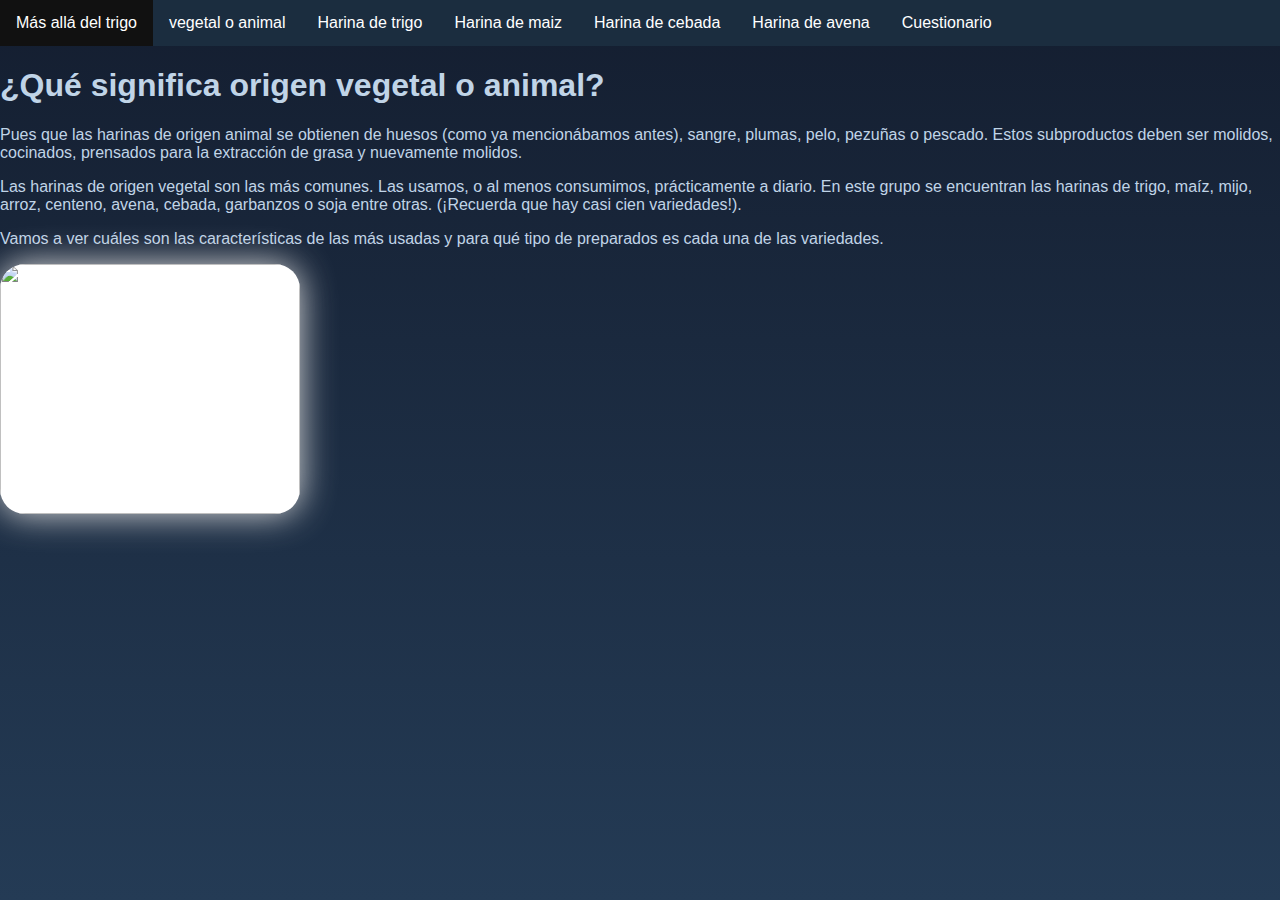
==== Pag1.html @ 14c6050c "Add files via upload" ====
<!DOCTYPE html>
<html>
<head>
	<title> Pagina 1 </title>
	<style>
		body { background-image: url("giphy.gif"); background-size: cover; background-		size: 100% 200%;
	</style>
	<link href="style.css" rel="stylesheet" type="text/css" />
	<link rel="icon" href="icono.png" type="image/icon">

</head>
<body>


	<ul>
  		<li><a href="Nesss_27_.html">Más allá del trigo</a></li>
  		<li><a href="Pag1.html">vegetal o animal</a></li>
  		<li><a href="Pag2.html">Harina de trigo</a></li>
  		<li><a href="Pag3.html">Harina de maiz</a></li>
  		<li><a href="Pag4.html">Harina de cebada</a></li>
  		<li><a href="Pag5.html">Harina de avena</a></li>
		<li><a href="Pag6.html">Cuestionario</a></li>
	</ul>

	<h1>¿Qué significa origen vegetal o animal? </h1>
		<p>Pues que las harinas de origen animal se obtienen de huesos (como ya mencionábamos antes), sangre, plumas, pelo, pezuñas o pescado. Estos subproductos deben ser molidos, cocinados, prensados para la extracción de grasa y nuevamente molidos.</p>

<p>Las harinas de origen vegetal son las más comunes. Las usamos, o al menos consumimos, prácticamente a diario. En este grupo se encuentran las harinas de trigo, maíz, mijo, arroz, centeno, avena, cebada, garbanzos o soja entre otras. (¡Recuerda que hay casi cien variedades!).</p>

<p>Vamos a ver cuáles son las características de las más usadas y para qué tipo de preparados es cada una de las variedades.</p>

<image src="dibujo.jpg" width="300" height="250"/>

</body>
</html>
---- style.css ----
html {
  height: 100%;
}
body {
  margin:0;
  padding:0;
  font-family: sans-serif;
  background: linear-gradient(#141e30, #243b55);
}





ul {
  list-style-type: none;
  margin: 0;
  padding: 0;
  overflow: hidden;
  background-color: #1B2D3F ;
}

li {
  float: left;
}

li a {
  display: block;
  color: white;
  text-align: center;
  padding: 14px 16px;
  text-decoration: none;
}

li a:hover {
  background-color: #111;
}

h1 { color: #C0D4E7; }
h2 { color: #C0D4E7; }
p { color: #C0D4E7; }
.form-group { color: #FFFFFFFF; 
 border-radius: 25px;}
.default { color: #FFFFFFFF; }

img{
border-radius: 25px;
box-shadow: 0 0 35px #ddd;
text-align: 30% 30%;
background: #fff;
}

button {
  padding: 30px;
  font: bold 0.6em sans-serif;
  border: 3px solid #000;
  border-radius: 5px;
  background: #FFF;
  cursor: pointer;
  transform: rotate(-1.5deg);
}

button:after {
  content: " >>>";
}

button:hover,
button:focus {
  border: 3px solid #FFF;
  outline: none;
  background: #000;
  color: #fff;
}
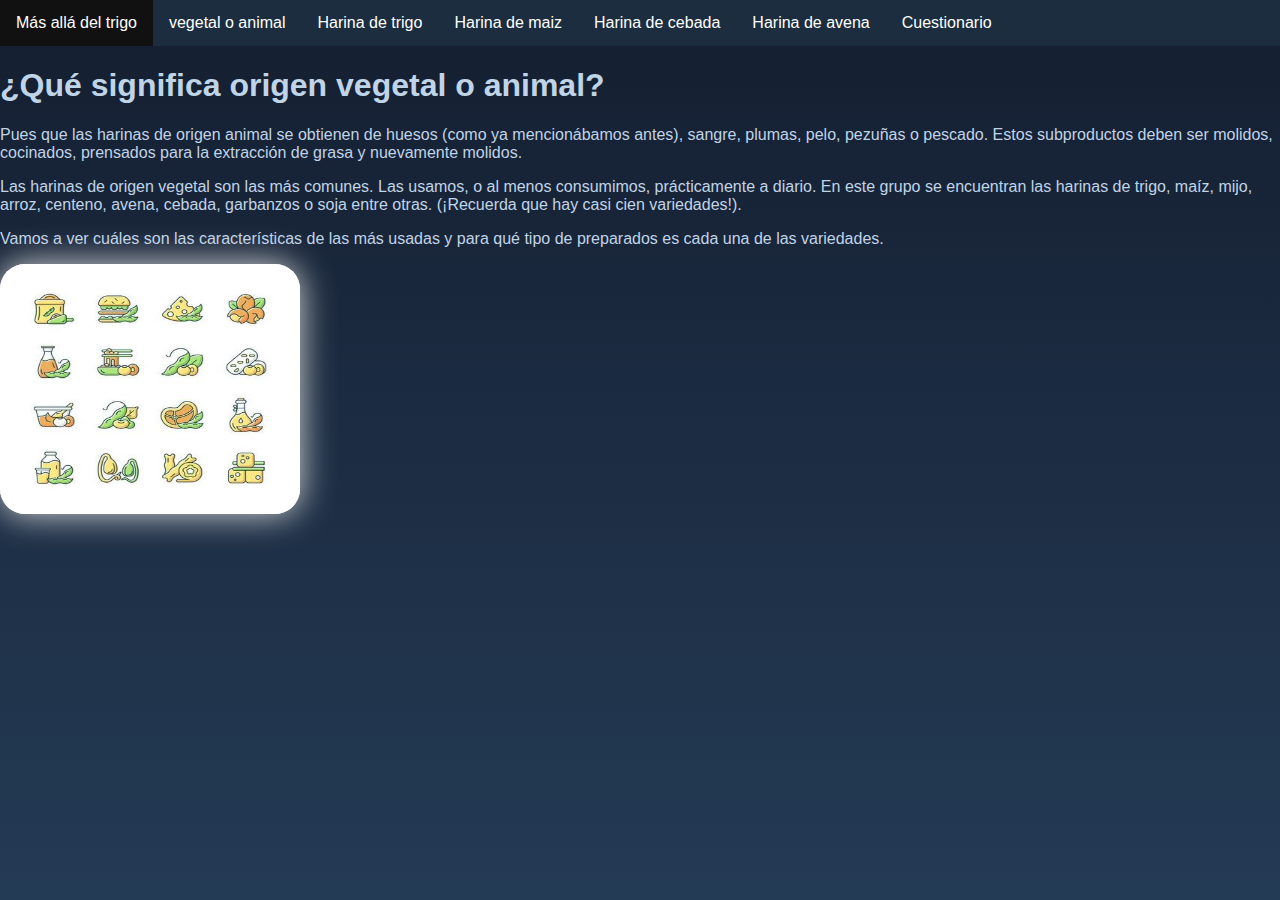
==== commit 5faca58b: "Update Pag1.html" ====
--- a/Pag1.html
+++ b/Pag1.html
@@ -13,7 +13,7 @@
 
 
 	<ul>
-  		<li><a href="Nesss_27_.html">Más allá del trigo</a></li>
+  		<li><a href="index.html">Más allá del trigo</a></li>
   		<li><a href="Pag1.html">vegetal o animal</a></li>
   		<li><a href="Pag2.html">Harina de trigo</a></li>
   		<li><a href="Pag3.html">Harina de maiz</a></li>
@@ -29,7 +29,7 @@
 
 <p>Vamos a ver cuáles son las características de las más usadas y para qué tipo de preparados es cada una de las variedades.</p>
 
-<image src="dibujo.jpg" width="300" height="250"/>
+<image src="Dibujo.jpg" width="300" height="250"/>
 
 </body>
-</html>+</html>
